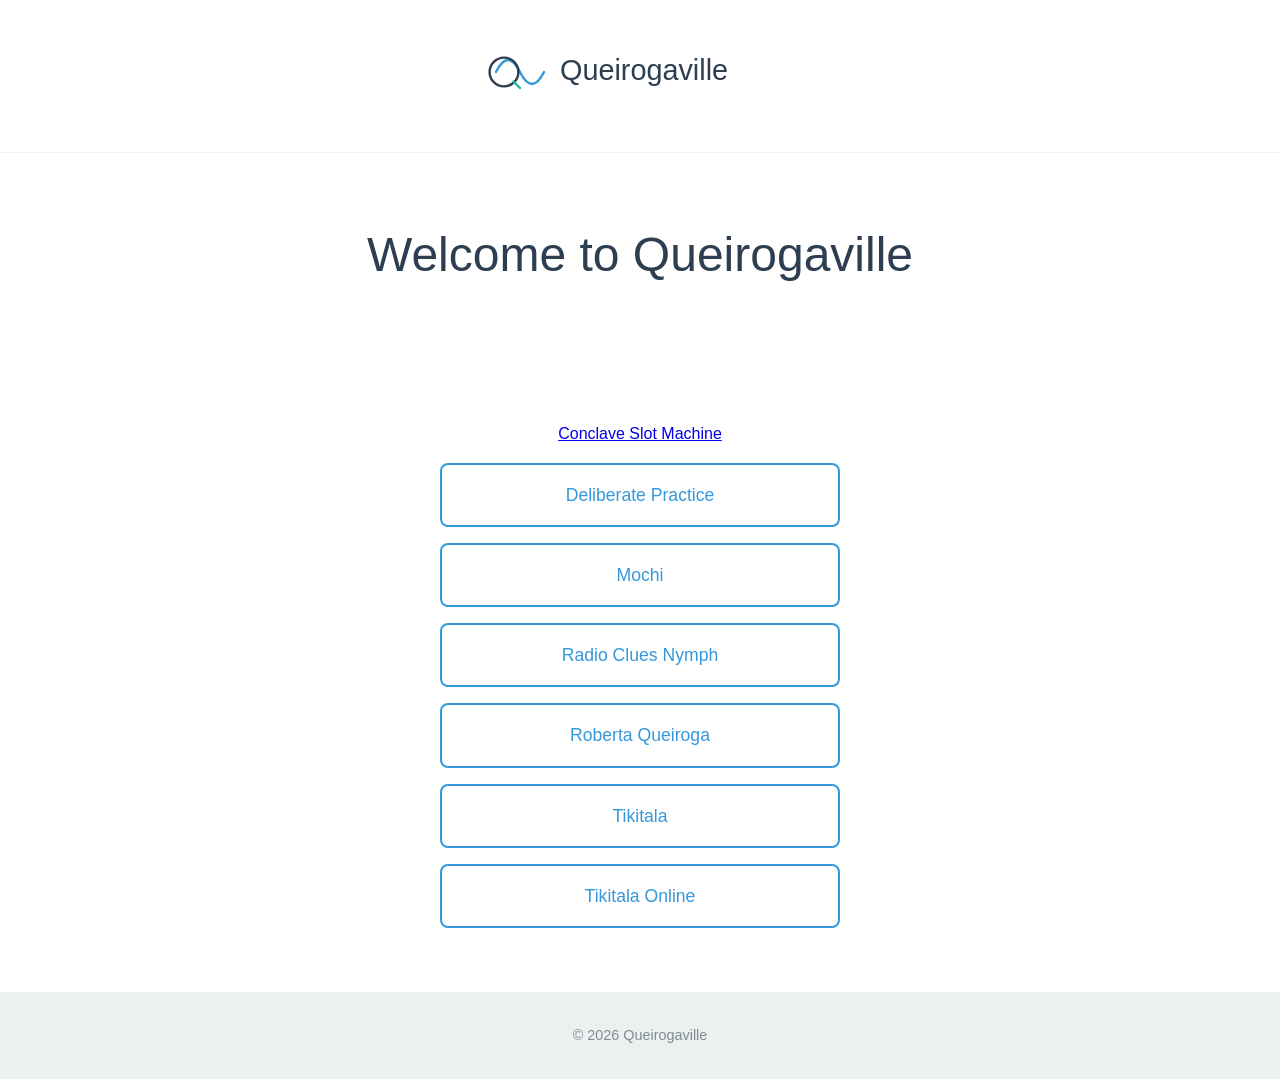
==== index.html @ 542db046 "new link to conclave" ====
<!DOCTYPE html>
<html lang="en">
<head>
    <meta charset="UTF-8">
    <meta name="viewport" content="width=device-width, initial-scale=1.0">
    <meta name="description" content="Queirogaville - Welcome">
    <title>Queirogaville</title>
    <link rel="stylesheet" href="styles.css">
</head>
<body>
    <header>
        <div class="container">
            <div class="logo-container">
                <img src="logo.svg" alt="Queirogaville" class="logo">
            </div>
        </div>
    </header>

    <main>
        <div class="container">
            <section class="hero">
                <h1>Welcome to Queirogaville</h1>
            </section>

            <section class="links">
                <nav>
                    <a href="https://pauloq.com/conclave">Conclave Slot Machine</a>
                    <a href="https://pages.pauloq.com" class="link-item">Deliberate Practice</a>
                    <a href="kitty.html" class="link-item">Mochi</a>
                    <a href="https://pauloq.com/55/" class="link-item">Radio Clues Nymph</a>
                    <a href="https://robertaqueiroga.com" class="link-item">Roberta Queiroga</a>
                    <a href="https://www.tikitala.com" class="link-item">Tikitala</a>
                    <a href="https://www.tikitala.com/online" class="link-item">Tikitala Online</a>
                </nav>
            </section>
        </div>
    </main>

    <footer>
        <div class="container">
            <p>&copy; 2026 Queirogaville</p>
        </div>
    </footer>
</body>
</html>
---- styles.css ----
/* Color Palette */
:root {
    --primary: #2C3E50;      /* Deep blue-gray */
    --secondary: #3498DB;    /* Bright blue */
    --accent: #1ABC9C;       /* Teal accent */
    --text-dark: #2C3E50;    /* Dark text */
    --text-light: #7F8C8D;   /* Light gray text */
    --background: #FFFFFF;   /* White */
    --background-alt: #ECF0F1; /* Light gray */
}

/* Reset and Base Styles */
* {
    margin: 0;
    padding: 0;
    box-sizing: border-box;
}

body {
    font-family: -apple-system, BlinkMacSystemFont, 'Segoe UI', 'Roboto', 'Helvetica', 'Arial', sans-serif;
    line-height: 1.6;
    color: var(--text-dark);
    background-color: var(--background);
}

/* Container */
.container {
    max-width: 1200px;
    margin: 0 auto;
    padding: 0 2rem;
}

/* Header */
header {
    padding: 2rem 0;
    background-color: var(--background);
    border-bottom: 1px solid var(--background-alt);
}

.logo-container {
    text-align: center;
}

.logo {
    height: 80px;
    width: auto;
}

/* Main Content */
main {
    min-height: calc(100vh - 200px);
    display: flex;
    align-items: center;
    justify-content: center;
}

.hero {
    text-align: center;
    padding: 4rem 0;
}

.hero h1 {
    font-size: 3rem;
    font-weight: 300;
    color: var(--primary);
    margin-bottom: 1rem;
}

/* Links Section */
.links {
    text-align: center;
    margin-top: 3rem;
}

.links nav {
    display: flex;
    flex-direction: column;
    gap: 1rem;
    max-width: 400px;
    margin: 0 auto;
}

.link-item {
    display: block;
    padding: 1rem 2rem;
    background-color: var(--background);
    color: var(--secondary);
    text-decoration: none;
    border: 2px solid var(--secondary);
    border-radius: 8px;
    font-size: 1.1rem;
    font-weight: 400;
    transition: all 0.3s ease;
}

.link-item:hover {
    background-color: var(--secondary);
    color: var(--background);
    transform: translateY(-2px);
    box-shadow: 0 4px 12px rgba(52, 152, 219, 0.3);
}

/* Footer */
footer {
    background-color: var(--background-alt);
    padding: 2rem 0;
    text-align: center;
    margin-top: 4rem;
}

footer p {
    color: var(--text-light);
    font-size: 0.9rem;
}

/* Responsive Design */
@media (max-width: 768px) {
    .hero h1 {
        font-size: 2rem;
    }

    .logo {
        height: 60px;
    }

    .container {
        padding: 0 1rem;
    }
}
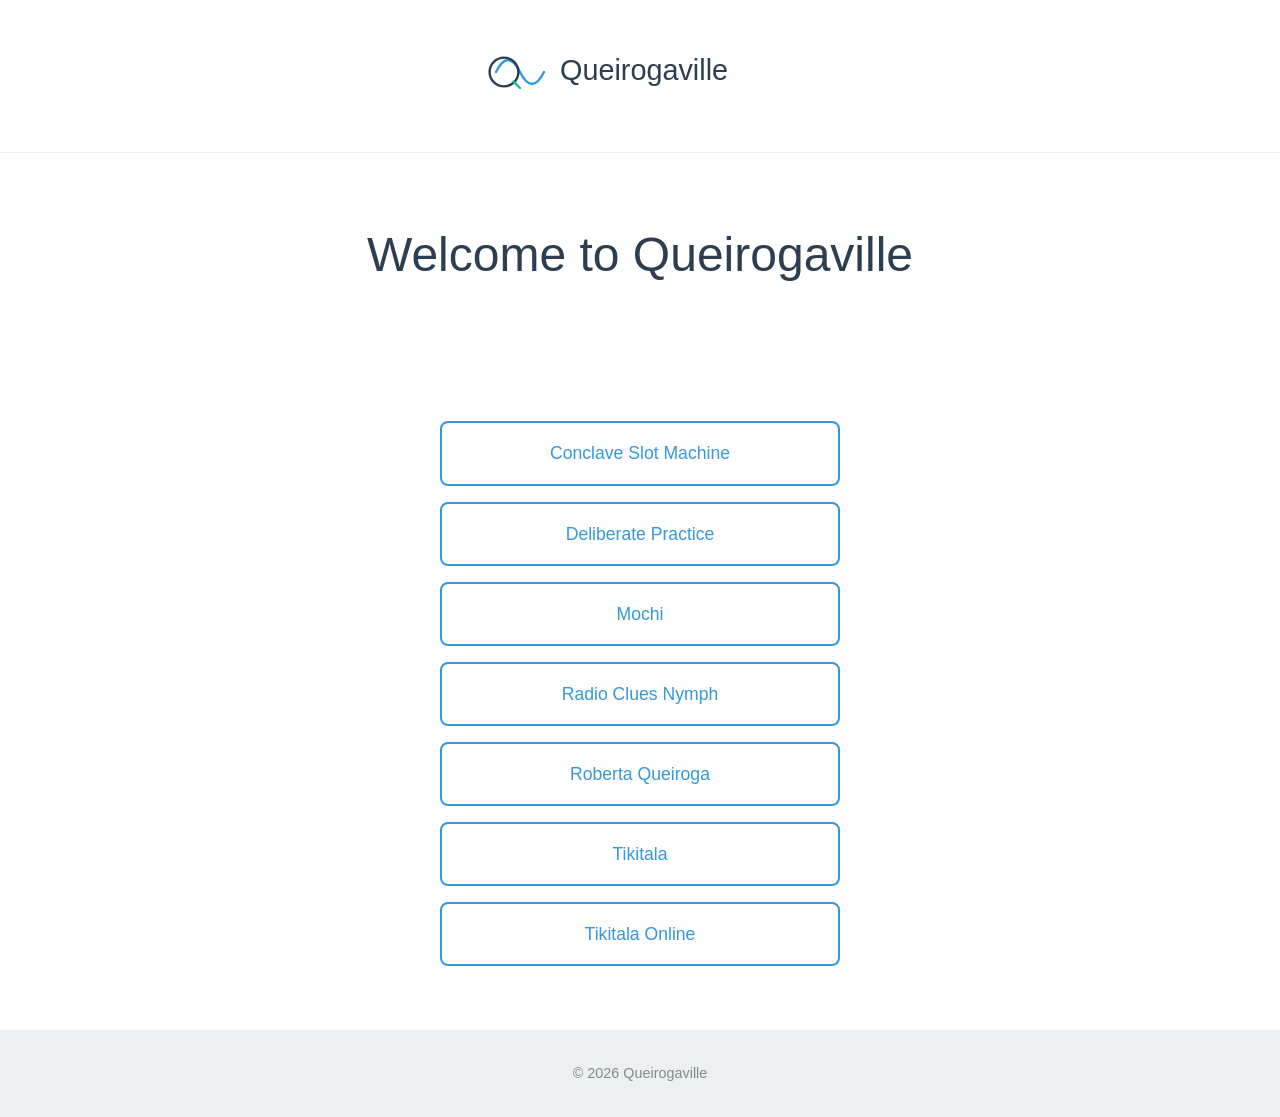
==== commit f6e6f732: "added forgotten class" ====
--- a/index.html
+++ b/index.html
@@ -24,7 +24,7 @@
 
             <section class="links">
                 <nav>
-                    <a href="https://pauloq.com/conclave">Conclave Slot Machine</a>
+                    <a href="https://pauloq.com/conclave" class="link-item">Conclave Slot Machine</a>
                     <a href="https://pages.pauloq.com" class="link-item">Deliberate Practice</a>
                     <a href="kitty.html" class="link-item">Mochi</a>
                     <a href="https://pauloq.com/55/" class="link-item">Radio Clues Nymph</a>
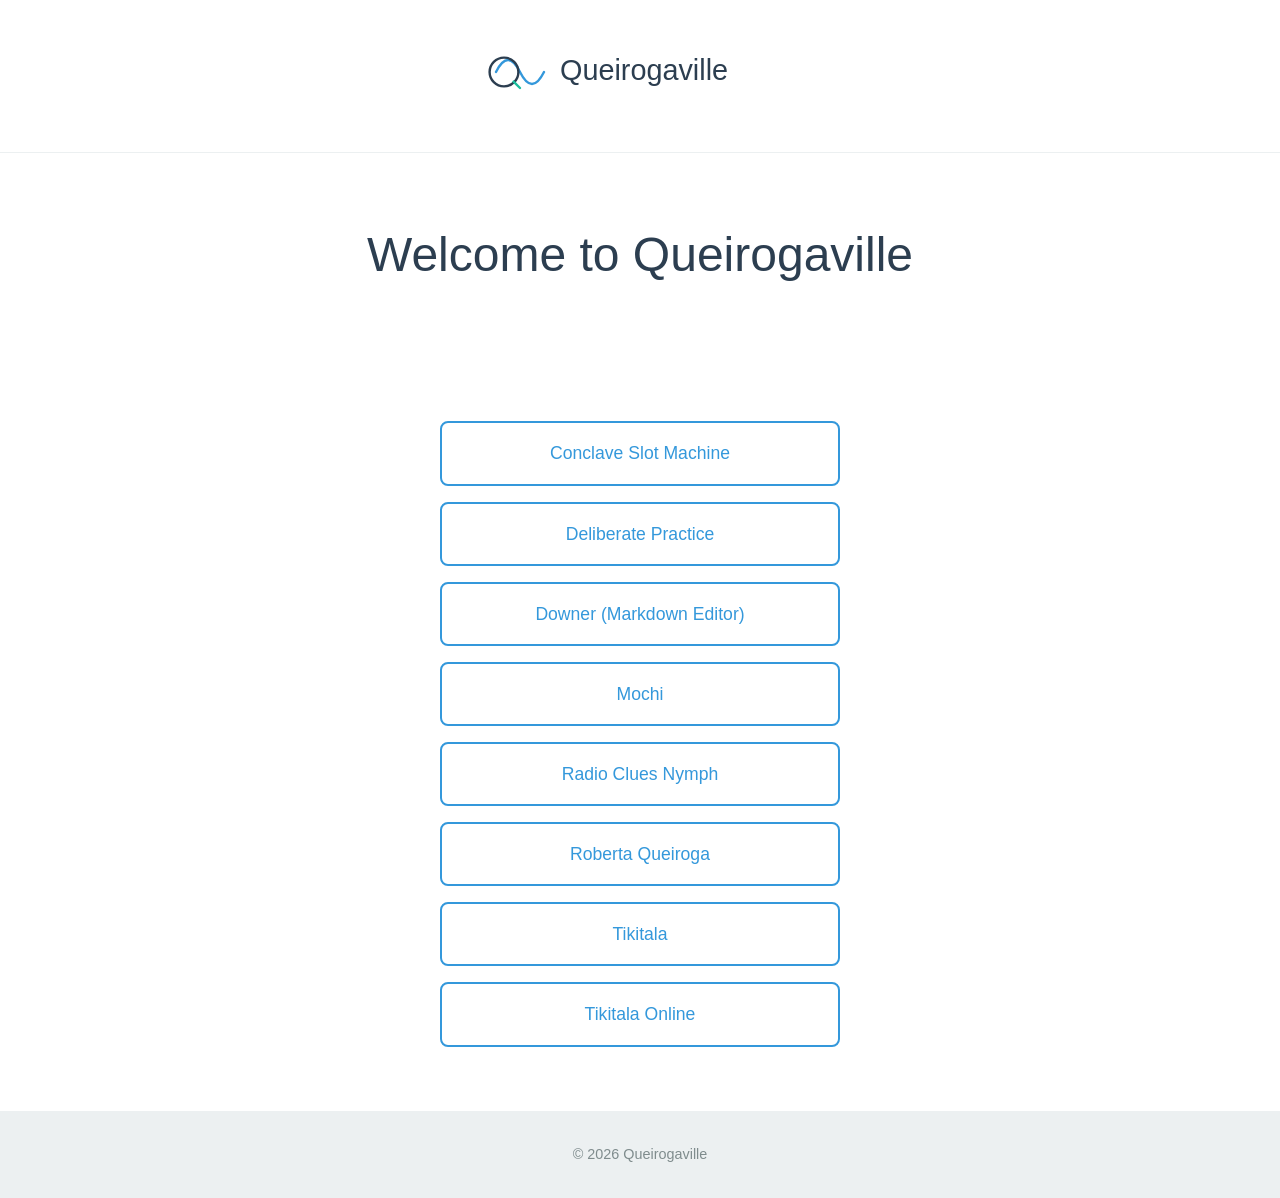
==== commit 9494cd65: "Added link to Downer Markdown Editor" ====
--- a/index.html
+++ b/index.html
@@ -26,6 +26,7 @@
                 <nav>
                     <a href="https://pauloq.com/conclave" class="link-item">Conclave Slot Machine</a>
                     <a href="https://pages.pauloq.com" class="link-item">Deliberate Practice</a>
+                    <a href="https://github.com/pauloqueiroga/downer" class="link-item">Downer (Markdown Editor)</a>
                     <a href="kitty.html" class="link-item">Mochi</a>
                     <a href="https://pauloq.com/55/" class="link-item">Radio Clues Nymph</a>
                     <a href="https://robertaqueiroga.com" class="link-item">Roberta Queiroga</a>
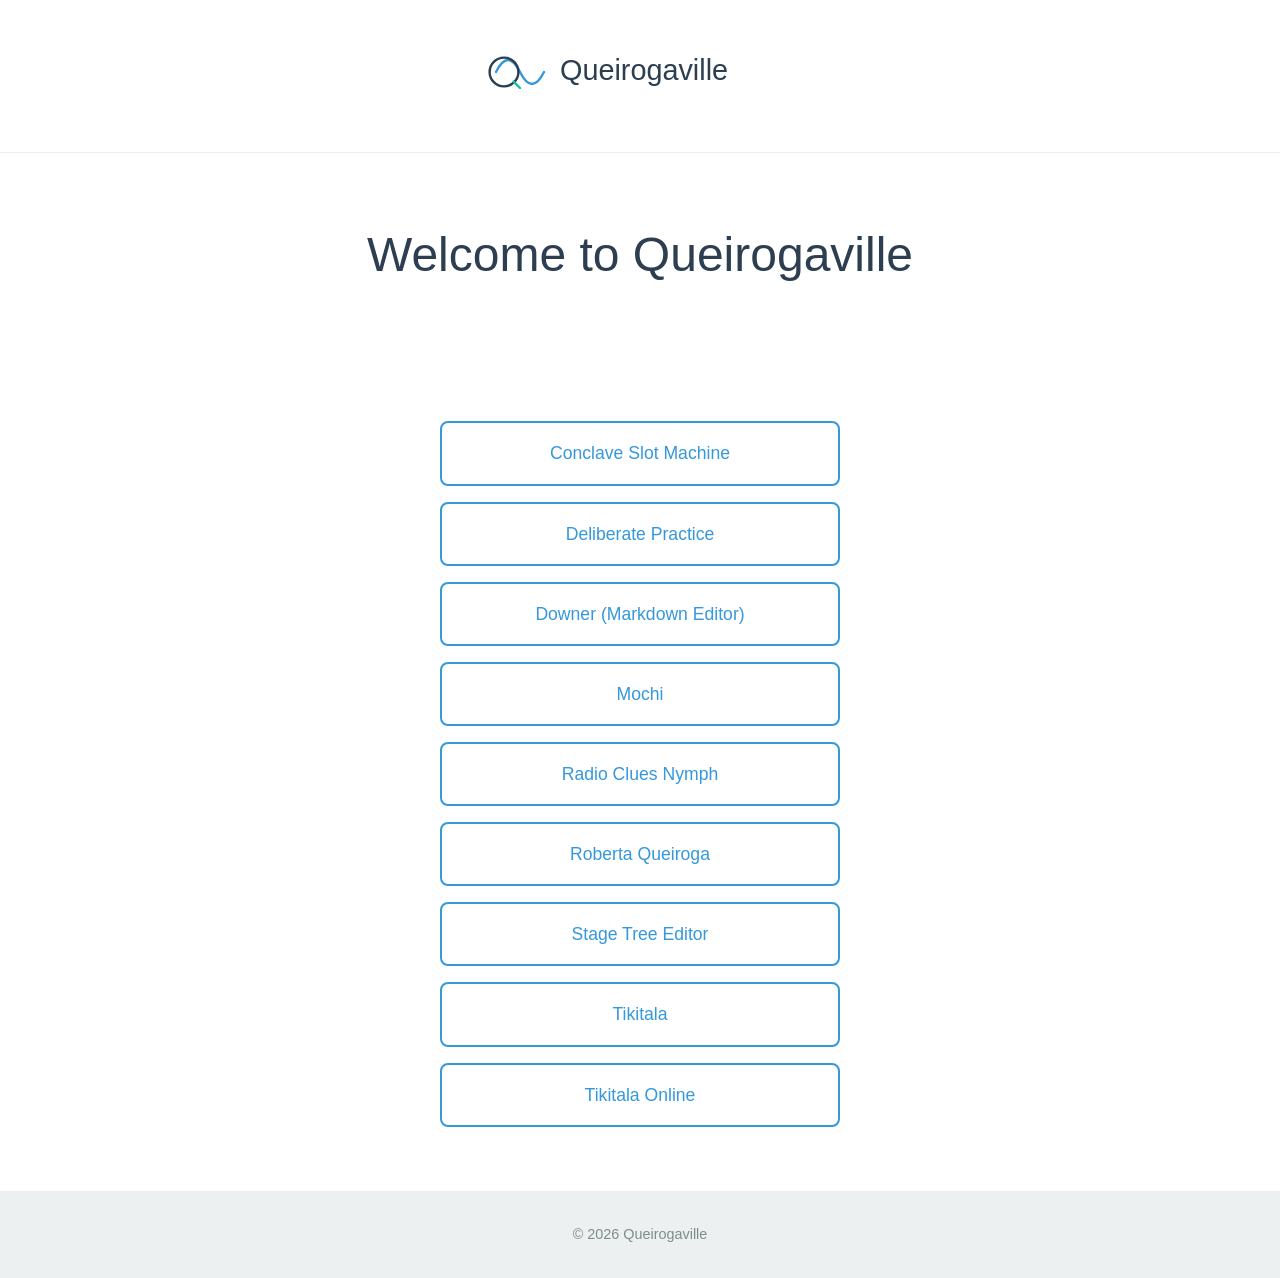
==== commit 929a0c26: "added link to stage-tree editor" ====
--- a/index.html
+++ b/index.html
@@ -30,6 +30,7 @@
                     <a href="kitty.html" class="link-item">Mochi</a>
                     <a href="https://pauloq.com/55/" class="link-item">Radio Clues Nymph</a>
                     <a href="https://robertaqueiroga.com" class="link-item">Roberta Queiroga</a>
+                    <a href="https://pauloq.com/stage-tree" class="link-item">Stage Tree Editor</a>
                     <a href="https://www.tikitala.com" class="link-item">Tikitala</a>
                     <a href="https://www.tikitala.com/online" class="link-item">Tikitala Online</a>
                 </nav>
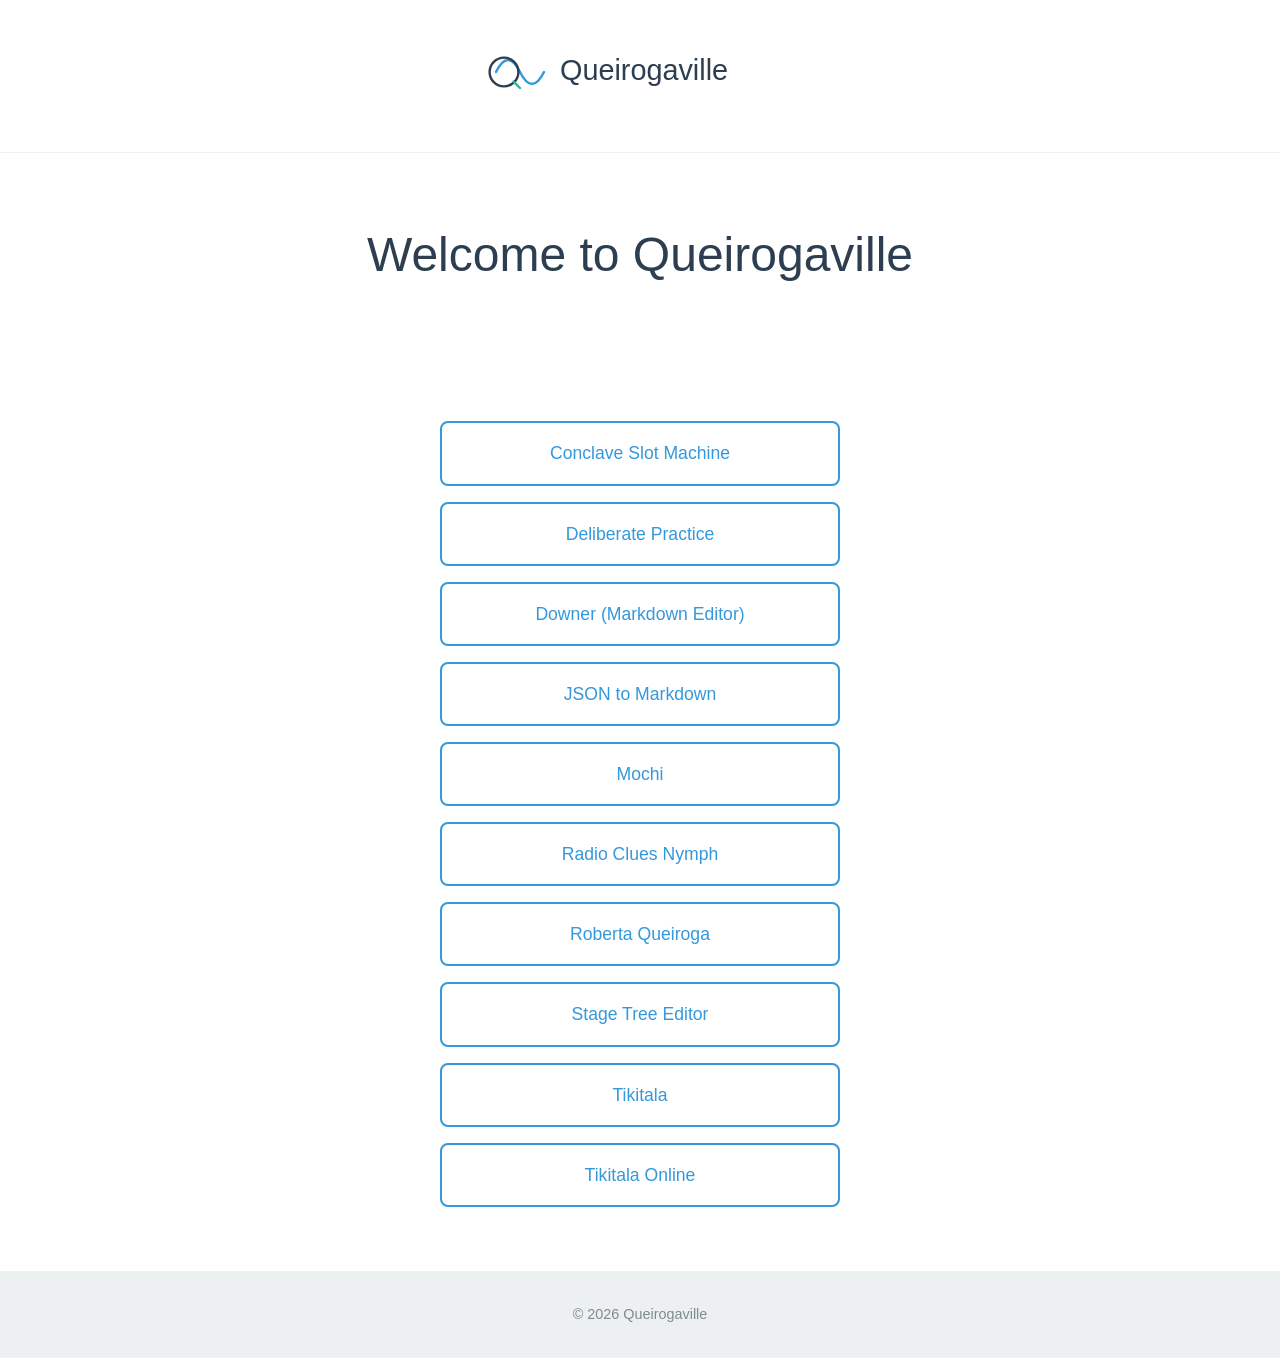
==== commit 859d7205: "Add link to JSON to Markdown in navigation" ====
--- a/index.html
+++ b/index.html
@@ -27,6 +27,7 @@
                     <a href="https://pauloq.com/conclave" class="link-item">Conclave Slot Machine</a>
                     <a href="https://pages.pauloq.com" class="link-item">Deliberate Practice</a>
                     <a href="https://github.com/pauloqueiroga/downer" class="link-item">Downer (Markdown Editor)</a>
+                    <a href="https://pauloq.com/json-to-md" class="link-item">JSON to Markdown</a>
                     <a href="kitty.html" class="link-item">Mochi</a>
                     <a href="https://pauloq.com/55/" class="link-item">Radio Clues Nymph</a>
                     <a href="https://robertaqueiroga.com" class="link-item">Roberta Queiroga</a>
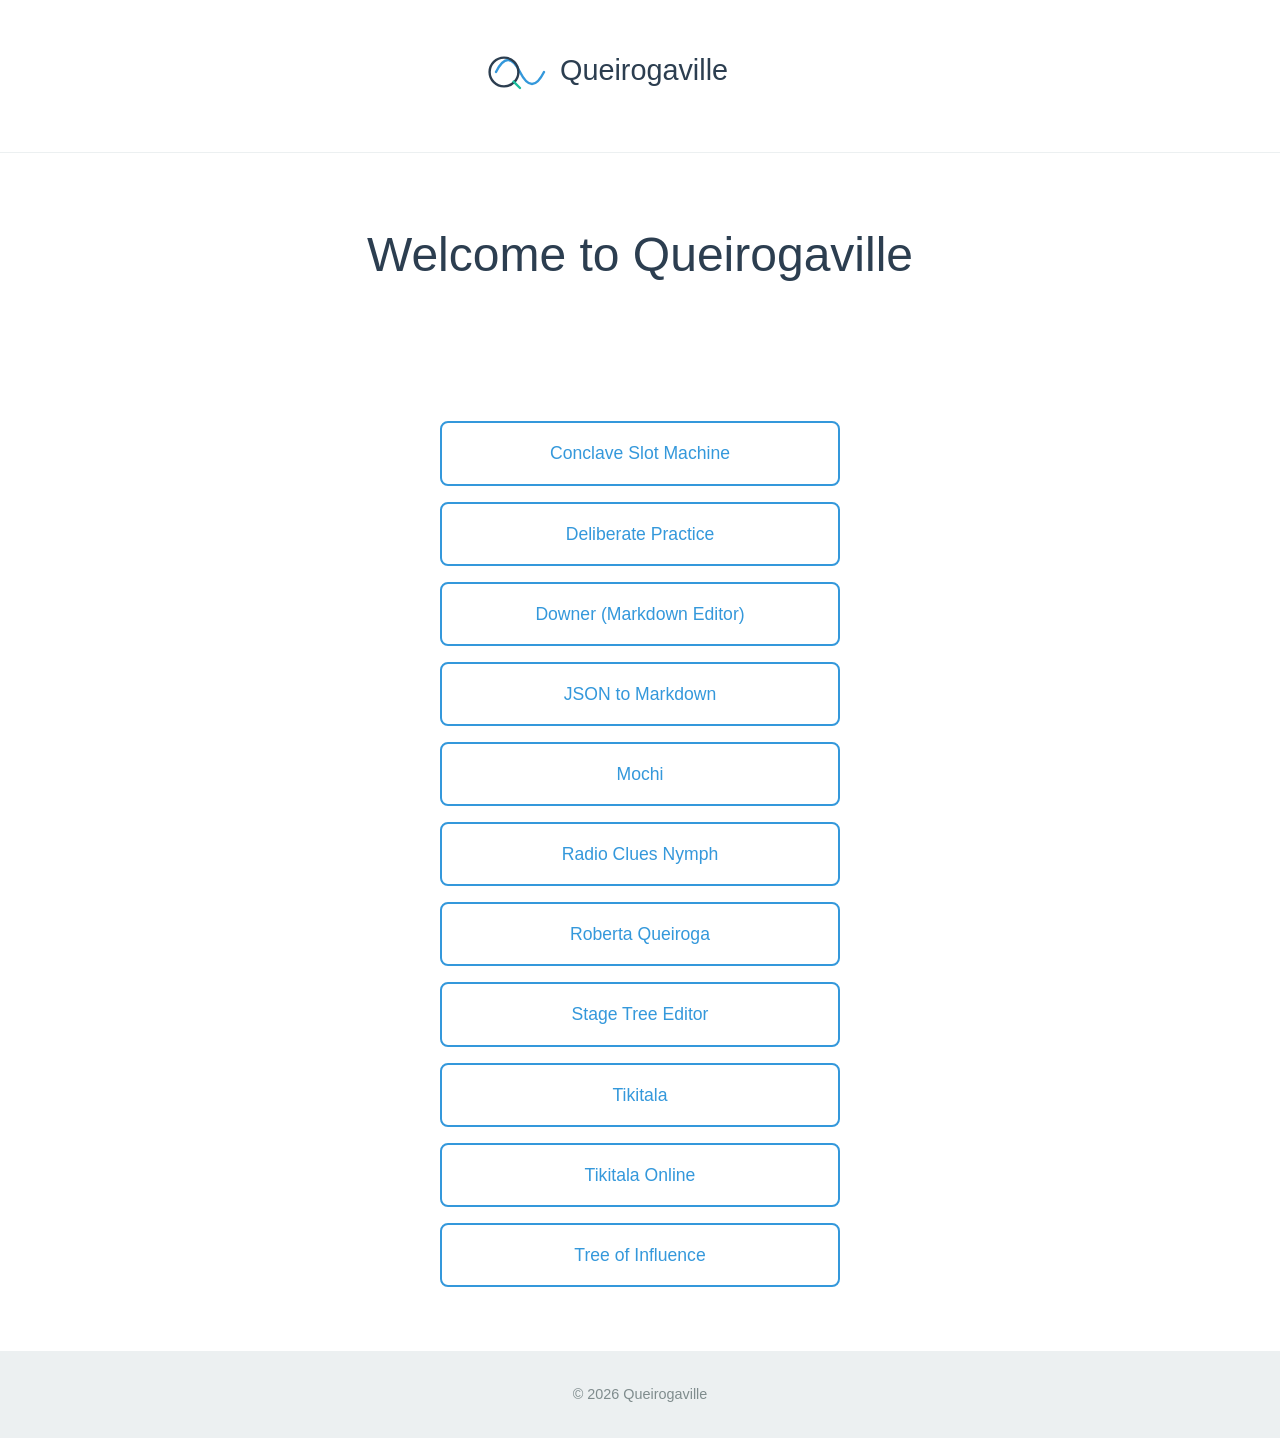
==== commit 97a50df4: "Add link to Tree of Influence in index.html" ====
--- a/index.html
+++ b/index.html
@@ -34,6 +34,7 @@
                     <a href="https://pauloq.com/stage-tree" class="link-item">Stage Tree Editor</a>
                     <a href="https://www.tikitala.com" class="link-item">Tikitala</a>
                     <a href="https://www.tikitala.com/online" class="link-item">Tikitala Online</a>
+                    <a href="https://www.treeofinfluence.com" class="link-item">Tree of Influence</a>
                 </nav>
             </section>
         </div>
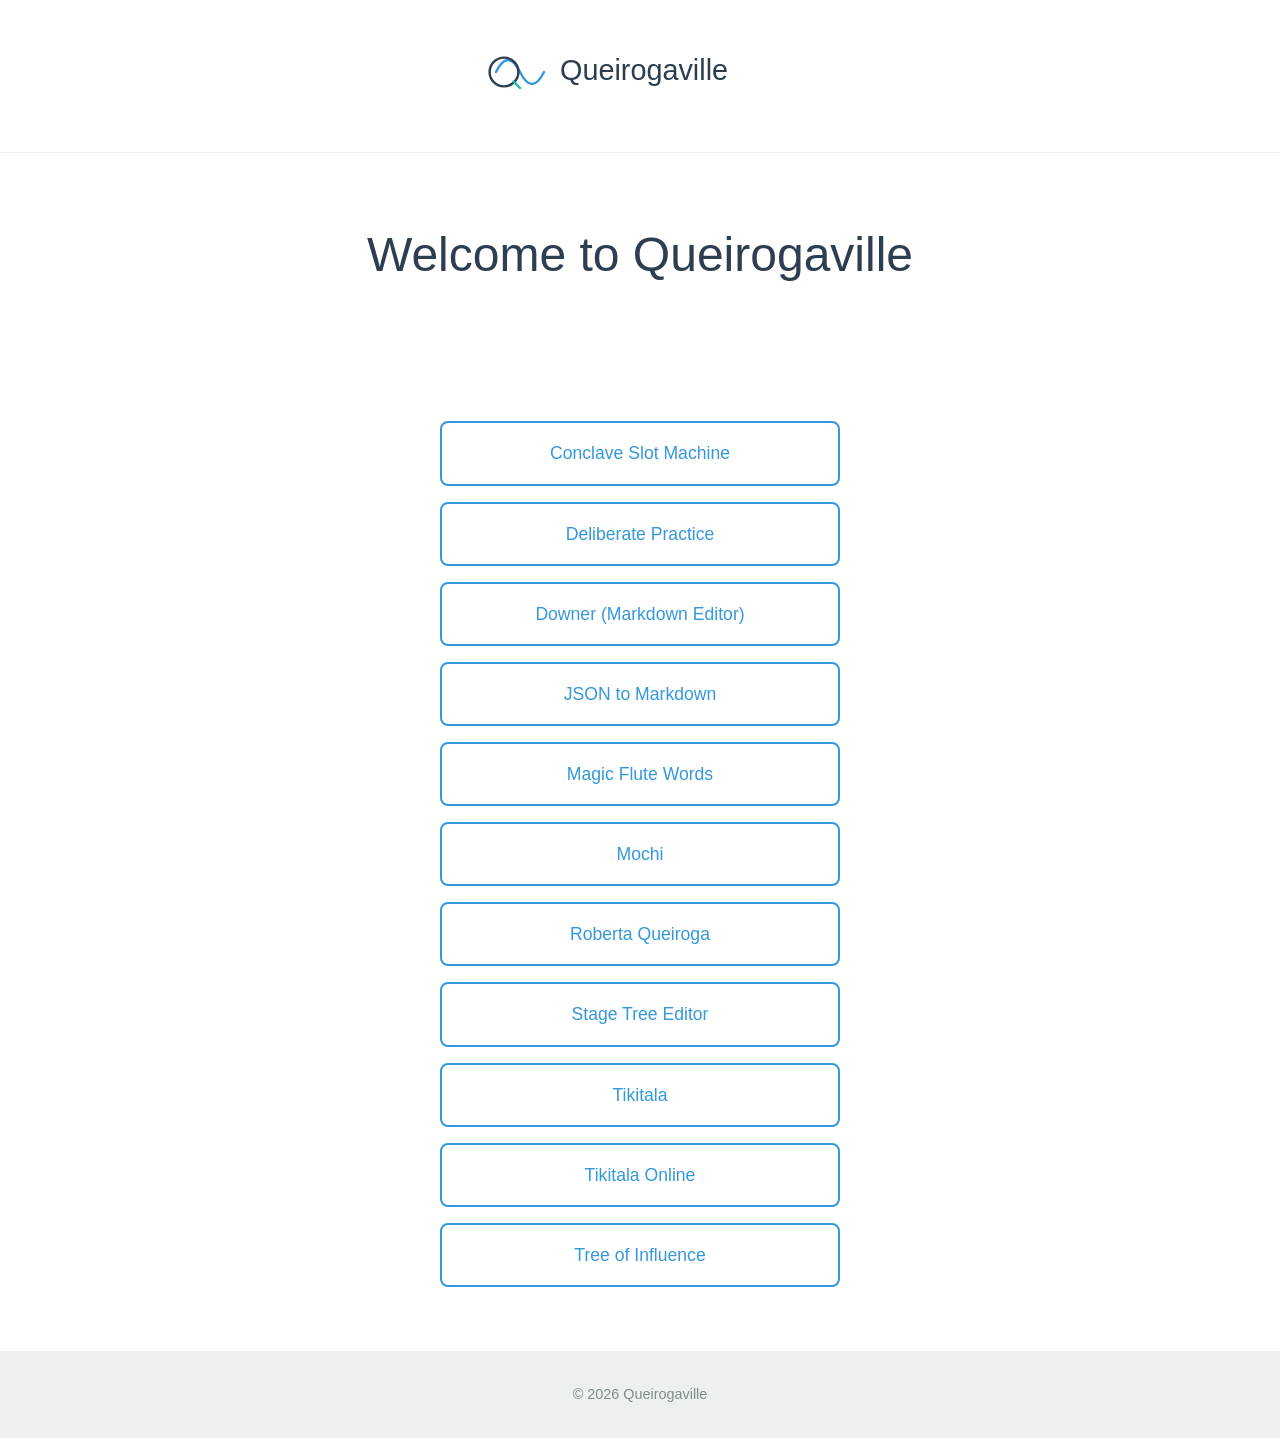
==== commit 492e16c3: "new name - magic flute words" ====
--- a/index.html
+++ b/index.html
@@ -28,8 +28,8 @@
                     <a href="https://pages.pauloq.com" class="link-item">Deliberate Practice</a>
                     <a href="https://github.com/pauloqueiroga/downer" class="link-item">Downer (Markdown Editor)</a>
                     <a href="https://pauloq.com/json-to-md" class="link-item">JSON to Markdown</a>
+                    <a href="https://pauloq.com/55/" class="link-item">Magic Flute Words</a>
                     <a href="kitty.html" class="link-item">Mochi</a>
-                    <a href="https://pauloq.com/55/" class="link-item">Radio Clues Nymph</a>
                     <a href="https://robertaqueiroga.com" class="link-item">Roberta Queiroga</a>
                     <a href="https://pauloq.com/stage-tree" class="link-item">Stage Tree Editor</a>
                     <a href="https://www.tikitala.com" class="link-item">Tikitala</a>
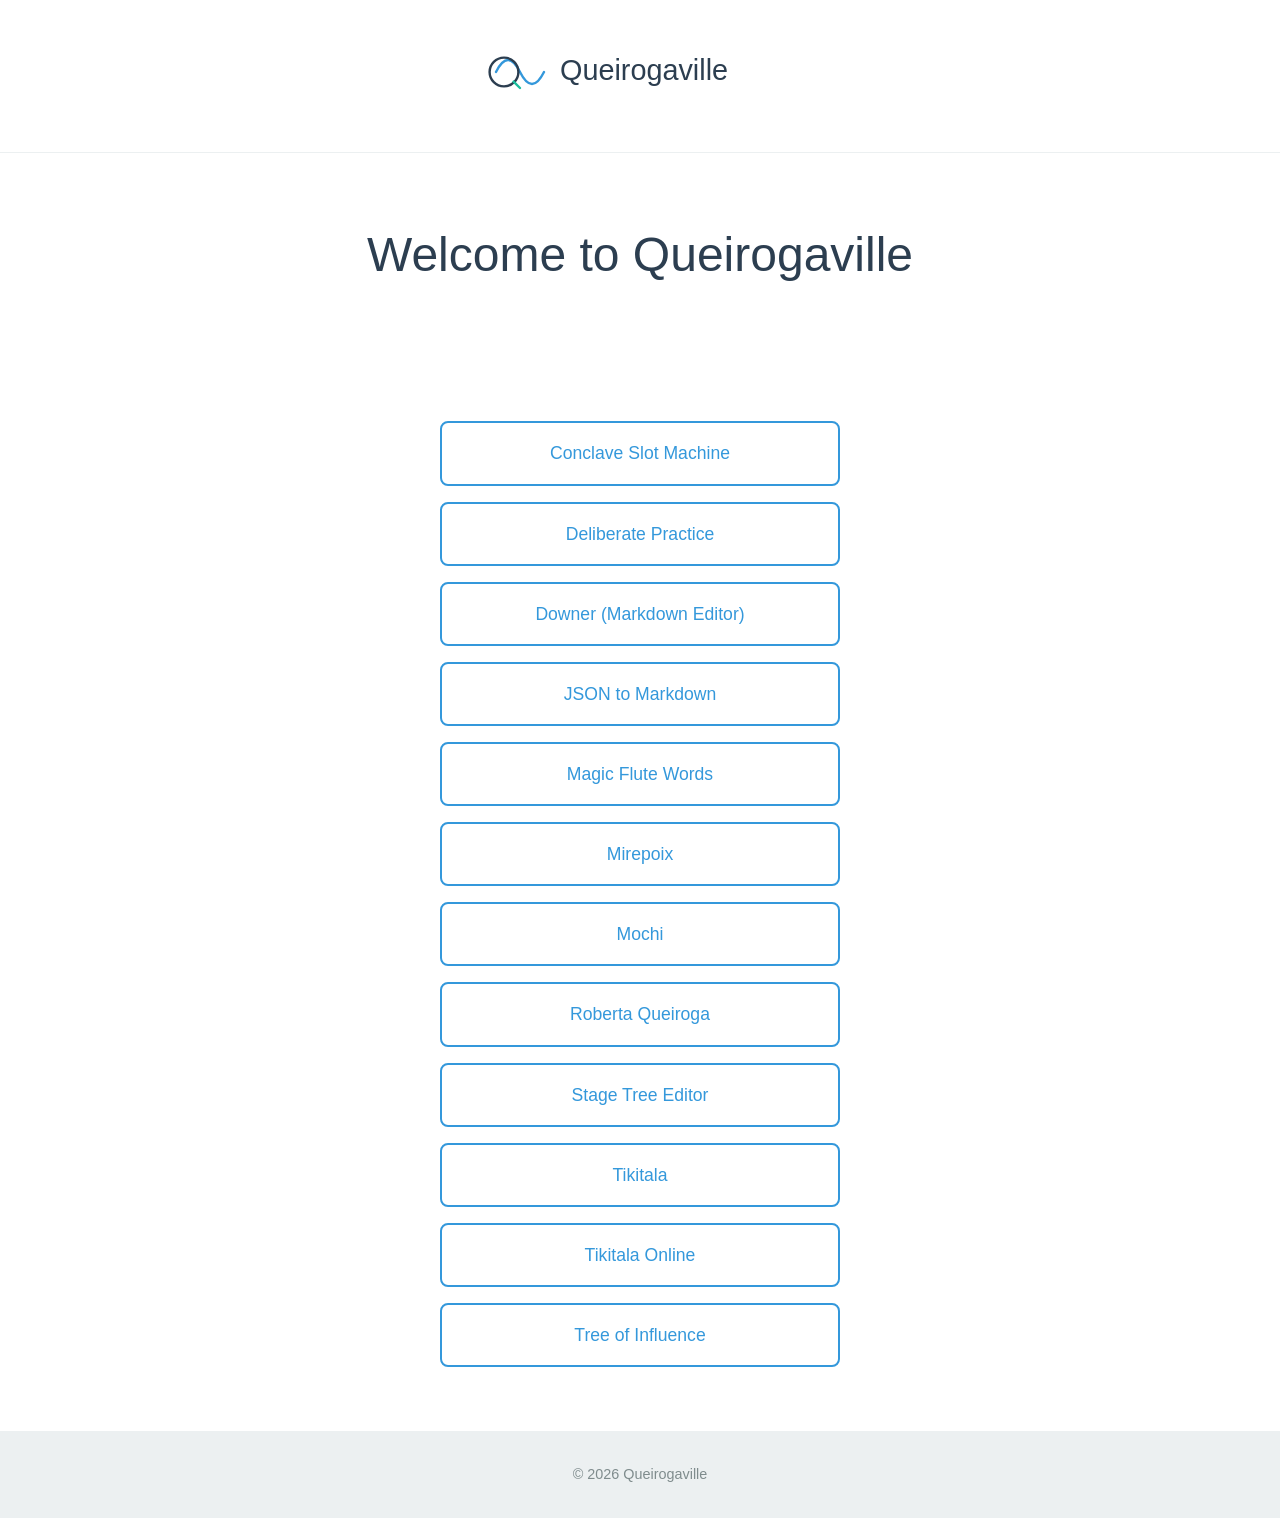
==== commit 920b4a50: "added mirepoix" ====
--- a/index.html
+++ b/index.html
@@ -29,6 +29,7 @@
                     <a href="https://github.com/pauloqueiroga/downer" class="link-item">Downer (Markdown Editor)</a>
                     <a href="https://pauloq.com/json-to-md" class="link-item">JSON to Markdown</a>
                     <a href="https://pauloq.com/55/" class="link-item">Magic Flute Words</a>
+                    <a href="https://pauloq.com/mirepoix/" class="link-item">Mirepoix</a>
                     <a href="kitty.html" class="link-item">Mochi</a>
                     <a href="https://robertaqueiroga.com" class="link-item">Roberta Queiroga</a>
                     <a href="https://pauloq.com/stage-tree" class="link-item">Stage Tree Editor</a>
